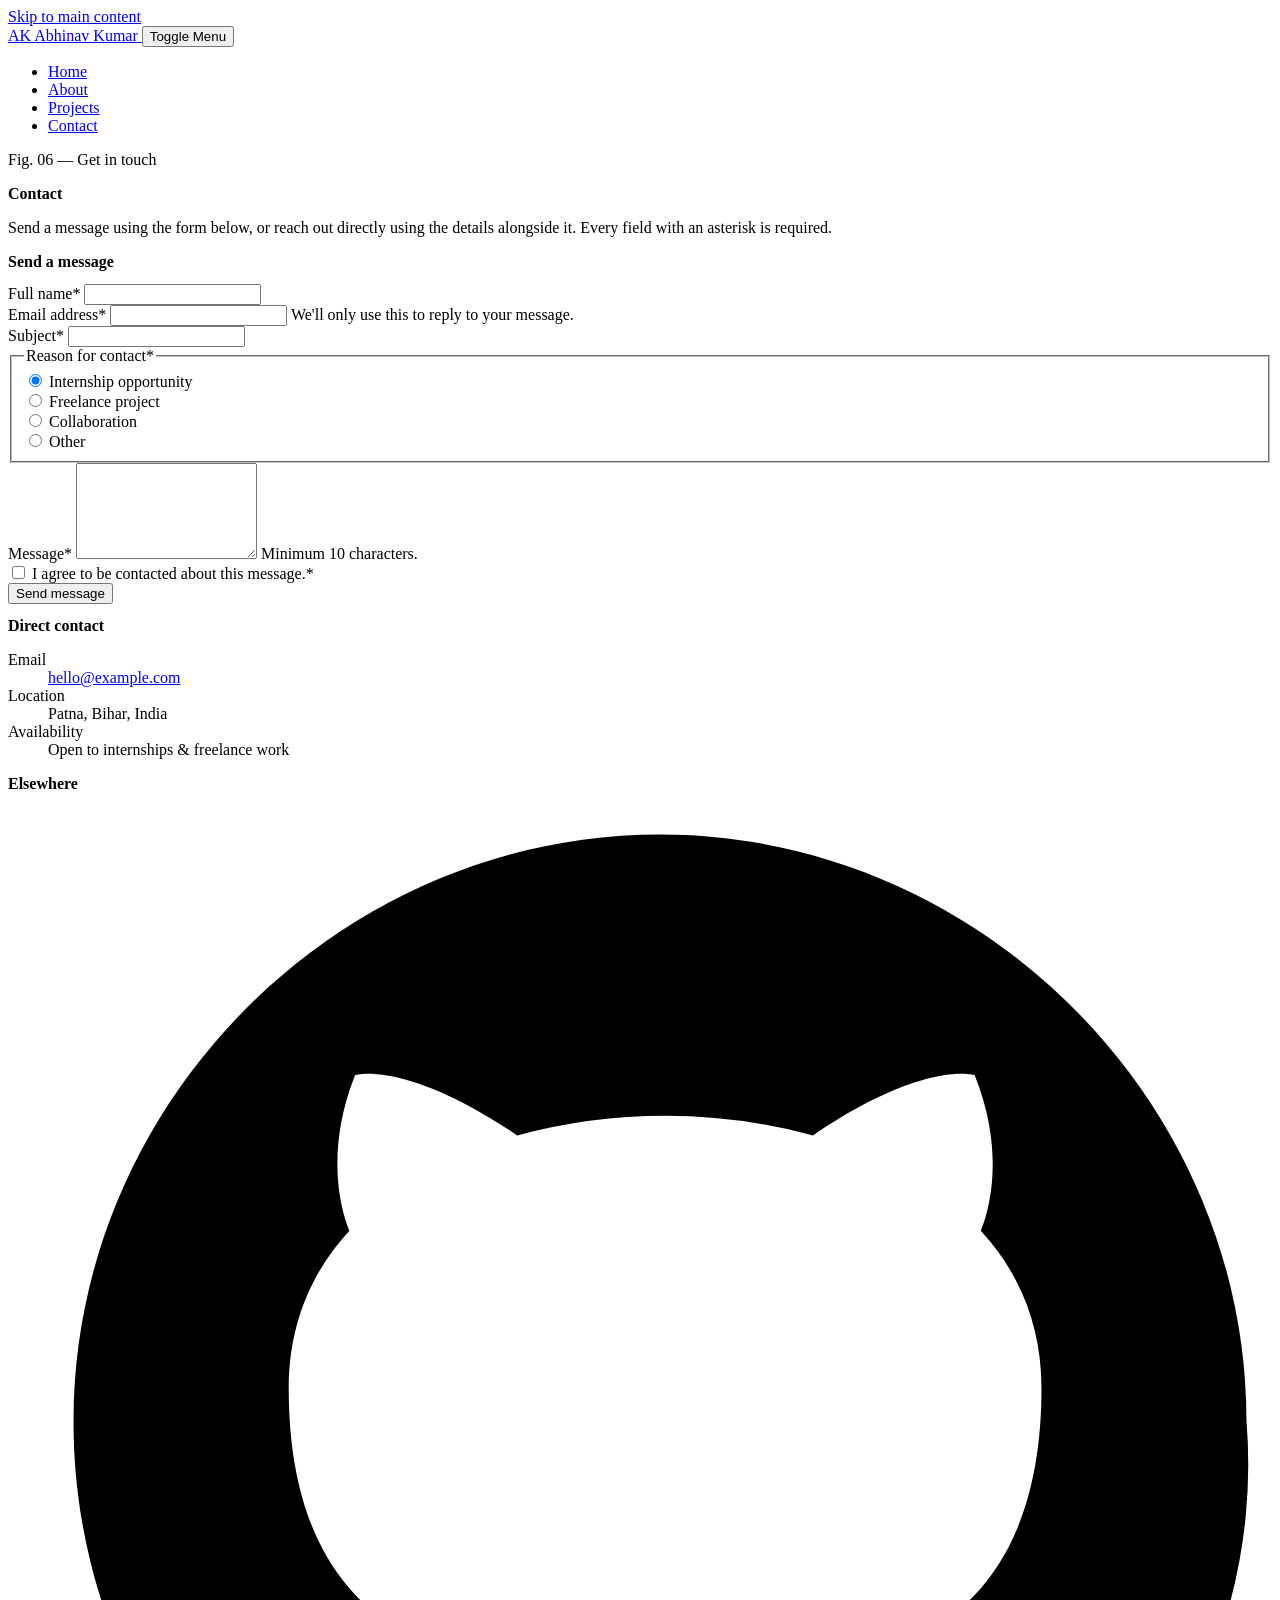
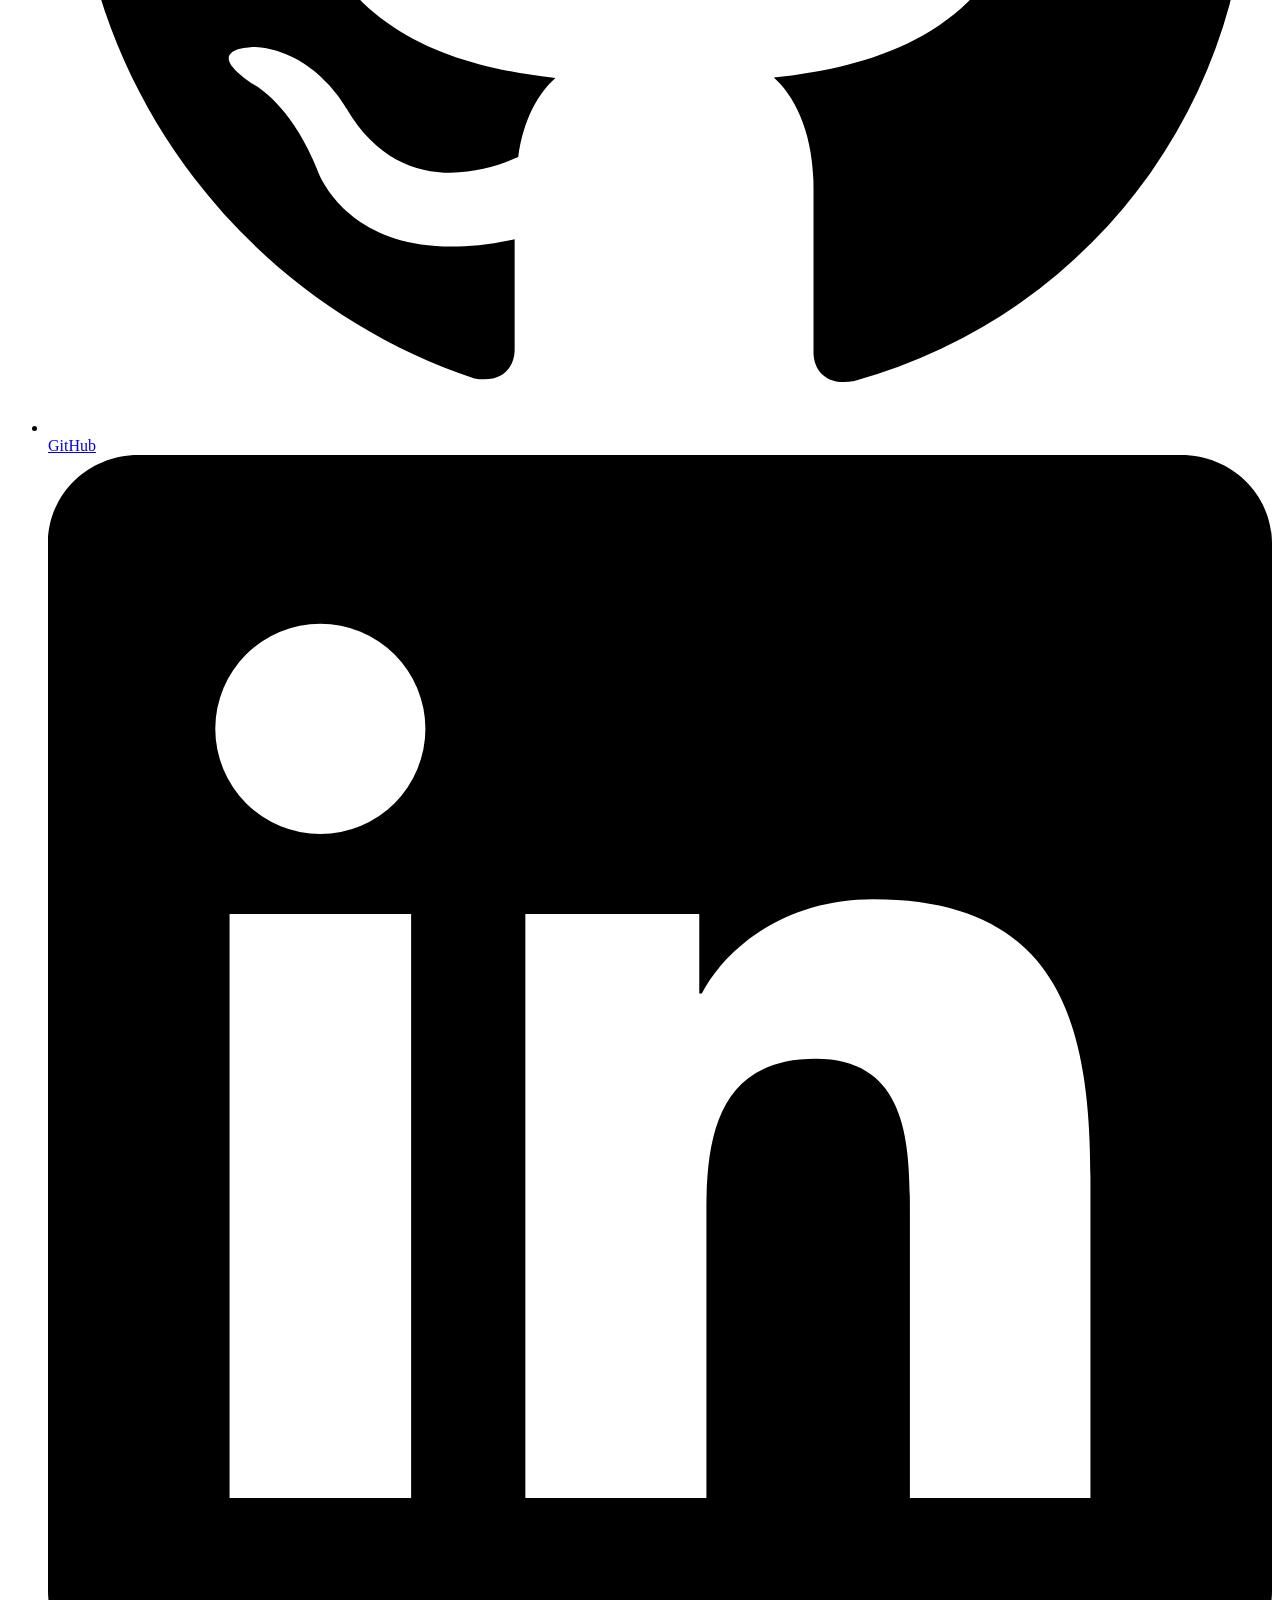
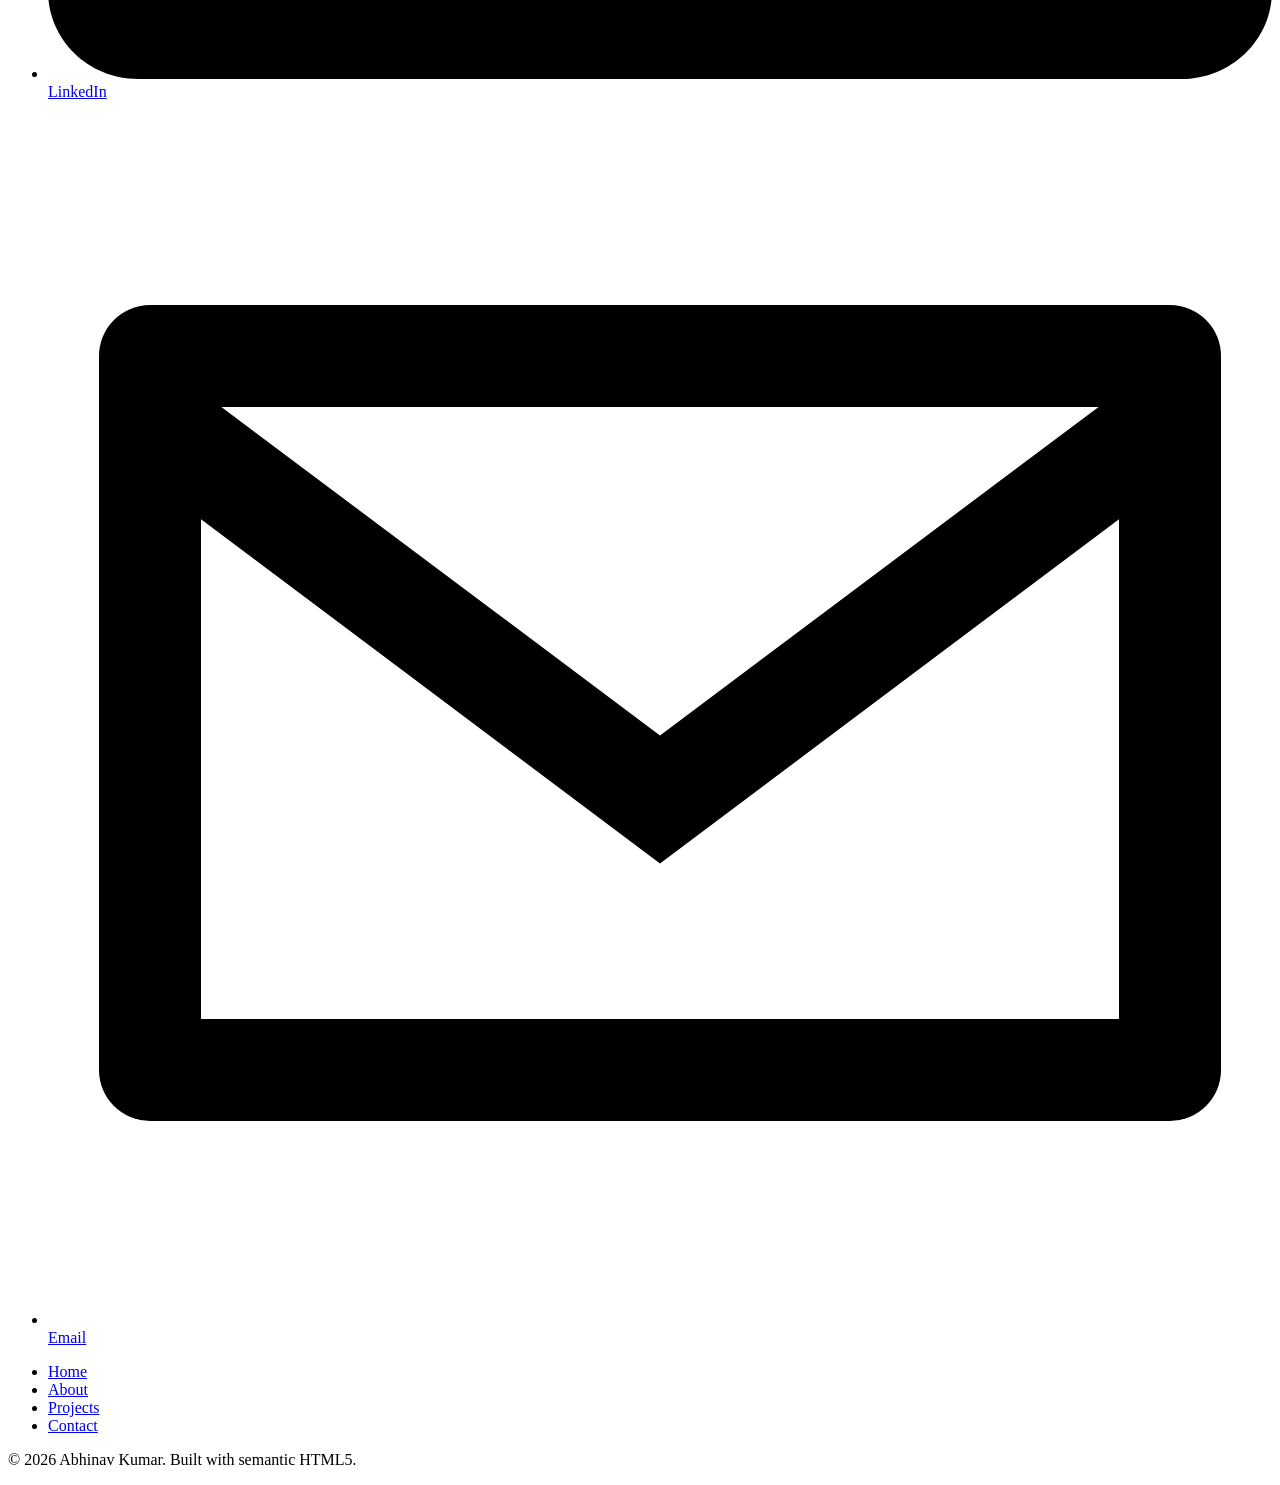
==== contact.html @ 7f0720e0 "Add files via upload" ====
<!DOCTYPE html>
<html lang="en">
<head>
  <meta charset="UTF-8">
  <meta name="viewport" content="width=device-width, initial-scale=1.0">
  <title>Contact — Abhinav Kumar</title>
  <meta name="description" content="Get in touch with Abhinav Kumar for internships, freelance work, or collaboration in the CS / AI-ML domain. Accessible contact form and direct contact details.">
  <meta name="keywords" content="contact Abhinav Kumar, hire CSE AI ML student, internship, freelance, collaboration">
  <meta name="author" content="Abhinav Kumar">
  <meta name="robots" content="index, follow">
  <link rel="canonical" href="https://example.com/contact.html">

  <meta property="og:type" content="website">
  <meta property="og:title" content="Contact — Abhinav Kumar">
  <meta property="og:description" content="Get in touch for internships, freelance work, or collaboration in the CS / AI-ML domain.">
  <meta property="og:url" content="https://example.com/contact.html">
  <meta name="twitter:card" content="summary">
  <meta name="twitter:title" content="Contact — Abhinav Kumar">
  <meta name="twitter:description" content="Get in touch for internships, freelance work, or collaboration in the CS / AI-ML domain.">

  <meta name="theme-color" content="#0F2A47">
  <link rel="icon" href="data:,">
  <link rel="preconnect" href="https://fonts.googleapis.com">
  <link rel="preconnect" href="https://fonts.gstatic.com" crossorigin>
  <link href="https://fonts.googleapis.com/css2?family=IBM+Plex+Mono:wght@400;600;700&family=IBM+Plex+Sans:wght@400;500;600&display=swap" rel="stylesheet">
  <link rel="stylesheet" href="assets/css/styles.css">
</head>
<body>
  <a class="skip-link" href="#main-content">Skip to main content</a>

  <header class="site-header">
    <div class="wrapper">
      <a class="brand" href="index.html">
        <span class="brand-mark" aria-hidden="true">AK</span>
        <span class="brand-name">Abhinav&nbsp;Kumar</span>
      </a>

      <button type="button" class="nav-toggle" aria-expanded="false" aria-controls="primary-navigation">
        <span class="visually-hidden">Toggle</span> Menu
      </button>

      <nav class="primary-nav" id="primary-navigation" aria-label="Primary">
        <ul>
          <li><a href="index.html">Home</a></li>
          <li><a href="about.html">About</a></li>
          <li><a href="projects.html">Projects</a></li>
          <li><a href="contact.html" aria-current="page">Contact</a></li>
        </ul>
      </nav>
    </div>
  </header>

  <main id="main-content">

    <section class="hero" aria-labelledby="contact-heading" style="padding-block: var(--space-5) var(--space-4);">
      <div class="wrapper">
        <p class="hero-eyebrow">Fig. 06 — Get in touch</p>
        <h1 id="contact-heading" class="hero-title" style="font-size: var(--fs-800);">Contact</h1>
        <p class="hero-lede">
          Send a message using the form below, or reach out directly using
          the details alongside it. Every field with an asterisk is
          required.
        </p>
      </div>
    </section>

    <section class="section" aria-labelledby="contact-form-heading">
      <div class="wrapper contact-layout">

        <div class="form-panel">
          <h2 id="contact-form-heading" style="font-size: var(--fs-600);">Send a message</h2>

          <!-- Live region: announces success/error summary to assistive tech -->
          <div
            id="form-status"
            class="form-status"
            role="status"
            aria-live="polite"
            tabindex="-1"
          ></div>

          <form id="contact-form" novalidate>

            <div class="field">
              <label for="full-name">Full name<span class="required-flag" aria-hidden="true">*</span></label>
              <input
                type="text"
                id="full-name"
                name="full-name"
                autocomplete="name"
                required
                aria-required="true"
                aria-describedby="full-name-error"
                data-error-required="Please enter your full name."
              >
              <span class="error-message" id="full-name-error" role="alert"></span>
            </div>

            <div class="field">
              <label for="email">Email address<span class="required-flag" aria-hidden="true">*</span></label>
              <input
                type="email"
                id="email"
                name="email"
                autocomplete="email"
                required
                aria-required="true"
                aria-describedby="email-hint email-error"
                data-error-required="Please enter your email address."
              >
              <span class="hint" id="email-hint">We'll only use this to reply to your message.</span>
              <span class="error-message" id="email-error" role="alert"></span>
            </div>

            <div class="field">
              <label for="subject">Subject<span class="required-flag" aria-hidden="true">*</span></label>
              <input
                type="text"
                id="subject"
                name="subject"
                autocomplete="off"
                required
                aria-required="true"
                aria-describedby="subject-error"
                data-error-required="Please add a short subject line."
              >
              <span class="error-message" id="subject-error" role="alert"></span>
            </div>

            <fieldset>
              <legend>Reason for contact<span class="required-flag" aria-hidden="true">*</span></legend>
              <div class="radio-row">
                <input type="radio" id="reason-internship" name="reason" value="internship" checked>
                <label for="reason-internship">Internship opportunity</label>
              </div>
              <div class="radio-row">
                <input type="radio" id="reason-freelance" name="reason" value="freelance">
                <label for="reason-freelance">Freelance project</label>
              </div>
              <div class="radio-row">
                <input type="radio" id="reason-collab" name="reason" value="collaboration">
                <label for="reason-collab">Collaboration</label>
              </div>
              <div class="radio-row">
                <input type="radio" id="reason-other" name="reason" value="other">
                <label for="reason-other">Other</label>
              </div>
            </fieldset>

            <div class="field">
              <label for="message">Message<span class="required-flag" aria-hidden="true">*</span></label>
              <textarea
                id="message"
                name="message"
                rows="6"
                required
                aria-required="true"
                minlength="10"
                aria-describedby="message-hint message-error"
                data-error-required="Please write a short message."
              ></textarea>
              <span class="hint" id="message-hint">Minimum 10 characters.</span>
              <span class="error-message" id="message-error" role="alert"></span>
            </div>

            <div class="field">
              <div class="checkbox-row">
                <input type="checkbox" id="consent" name="consent" required aria-required="true" aria-describedby="consent-error">
                <label for="consent">I agree to be contacted about this message.<span class="required-flag" aria-hidden="true">*</span></label>
              </div>
              <span class="error-message" id="consent-error" role="alert"></span>
            </div>

            <button type="submit" class="btn btn-primary">Send message</button>
          </form>
        </div>

        <aside class="contact-info" aria-labelledby="contact-info-heading">
          <h2 id="contact-info-heading" style="font-size: var(--fs-600);">Direct contact</h2>
          <dl>
            <dt>Email</dt>
            <dd><a href="mailto:hello@example.com">hello@example.com</a></dd>

            <dt>Location</dt>
            <dd>Patna, Bihar, India</dd>

            <dt>Availability</dt>
            <dd>Open to internships &amp; freelance work</dd>
          </dl>

          <h2 style="font-size: var(--fs-600); margin-top: var(--space-4);">Elsewhere</h2>
          <ul class="social-list" aria-label="Social profiles">
            <li>
              <a href="https://github.com/" aria-label="Abhinav Kumar on GitHub (opens in a new tab)" target="_blank" rel="noopener noreferrer">
                <svg viewBox="0 0 24 24" aria-hidden="true" focusable="false"><path d="M12 .5C5.73.5.5 5.73.5 12c0 5.09 3.29 9.4 7.86 10.93.58.1.79-.25.79-.56v-2.17c-3.2.7-3.87-1.36-3.87-1.36-.53-1.34-1.29-1.7-1.29-1.7-1.05-.72.08-.71.08-.71 1.17.08 1.78 1.2 1.78 1.2 1.03 1.77 2.71 1.26 3.37.96.1-.75.4-1.26.73-1.55-2.55-.29-5.23-1.27-5.23-5.68 0-1.26.45-2.29 1.19-3.09-.12-.29-.52-1.46.11-3.05 0 0 .97-.31 3.18 1.18a11.1 11.1 0 0 1 5.8 0c2.2-1.49 3.17-1.18 3.17-1.18.64 1.59.24 2.76.12 3.05.74.8 1.19 1.83 1.19 3.09 0 4.42-2.69 5.39-5.25 5.67.41.36.78 1.08.78 2.17v3.22c0 .31.21.67.8.56A10.51 10.51 0 0 0 23.5 12c0-6.27-5.23-11.5-11.5-11.5Z"/></svg>
                <span class="visually-hidden">GitHub</span>
              </a>
            </li>
            <li>
              <a href="https://www.linkedin.com/" aria-label="Abhinav Kumar on LinkedIn (opens in a new tab)" target="_blank" rel="noopener noreferrer">
                <svg viewBox="0 0 24 24" aria-hidden="true" focusable="false"><path d="M20.45 20.45h-3.55v-5.57c0-1.33-.02-3.04-1.85-3.04-1.86 0-2.14 1.45-2.14 2.94v5.67H9.36V9h3.41v1.56h.05c.47-.9 1.63-1.85 3.36-1.85 3.59 0 4.26 2.37 4.26 5.45v6.29ZM5.34 7.43a2.06 2.06 0 1 1 0-4.12 2.06 2.06 0 0 1 0 4.12ZM7.12 20.45H3.56V9h3.56v11.45ZM22.22 0H1.77C.79 0 0 .77 0 1.73v20.54C0 23.23.79 24 1.77 24h20.45c.98 0 1.78-.77 1.78-1.73V1.73C24 .77 23.2 0 22.22 0Z"/></svg>
                <span class="visually-hidden">LinkedIn</span>
              </a>
            </li>
            <li>
              <a href="mailto:hello@example.com" aria-label="Email Abhinav Kumar">
                <svg viewBox="0 0 24 24" aria-hidden="true" focusable="false"><path d="M2 4h20a1 1 0 0 1 1 1v14a1 1 0 0 1-1 1H2a1 1 0 0 1-1-1V5a1 1 0 0 1 1-1Zm1.4 2 8.6 6.44L20.6 6H3.4ZM3 8.2V18h18V8.2l-9 6.75L3 8.2Z"/></svg>
                <span class="visually-hidden">Email</span>
              </a>
            </li>
          </ul>
        </aside>

      </div>
    </section>

  </main>

  <footer class="site-footer">
    <div class="wrapper">
      <nav class="footer-nav" aria-label="Footer">
        <ul>
          <li><a href="index.html">Home</a></li>
          <li><a href="about.html">About</a></li>
          <li><a href="projects.html">Projects</a></li>
          <li><a href="contact.html">Contact</a></li>
        </ul>
      </nav>
      <p class="footer-meta">© 2026 Abhinav Kumar. Built with semantic HTML5.</p>
    </div>
  </footer>

  <script src="assets/js/main.js"></script>
</body>
</html>
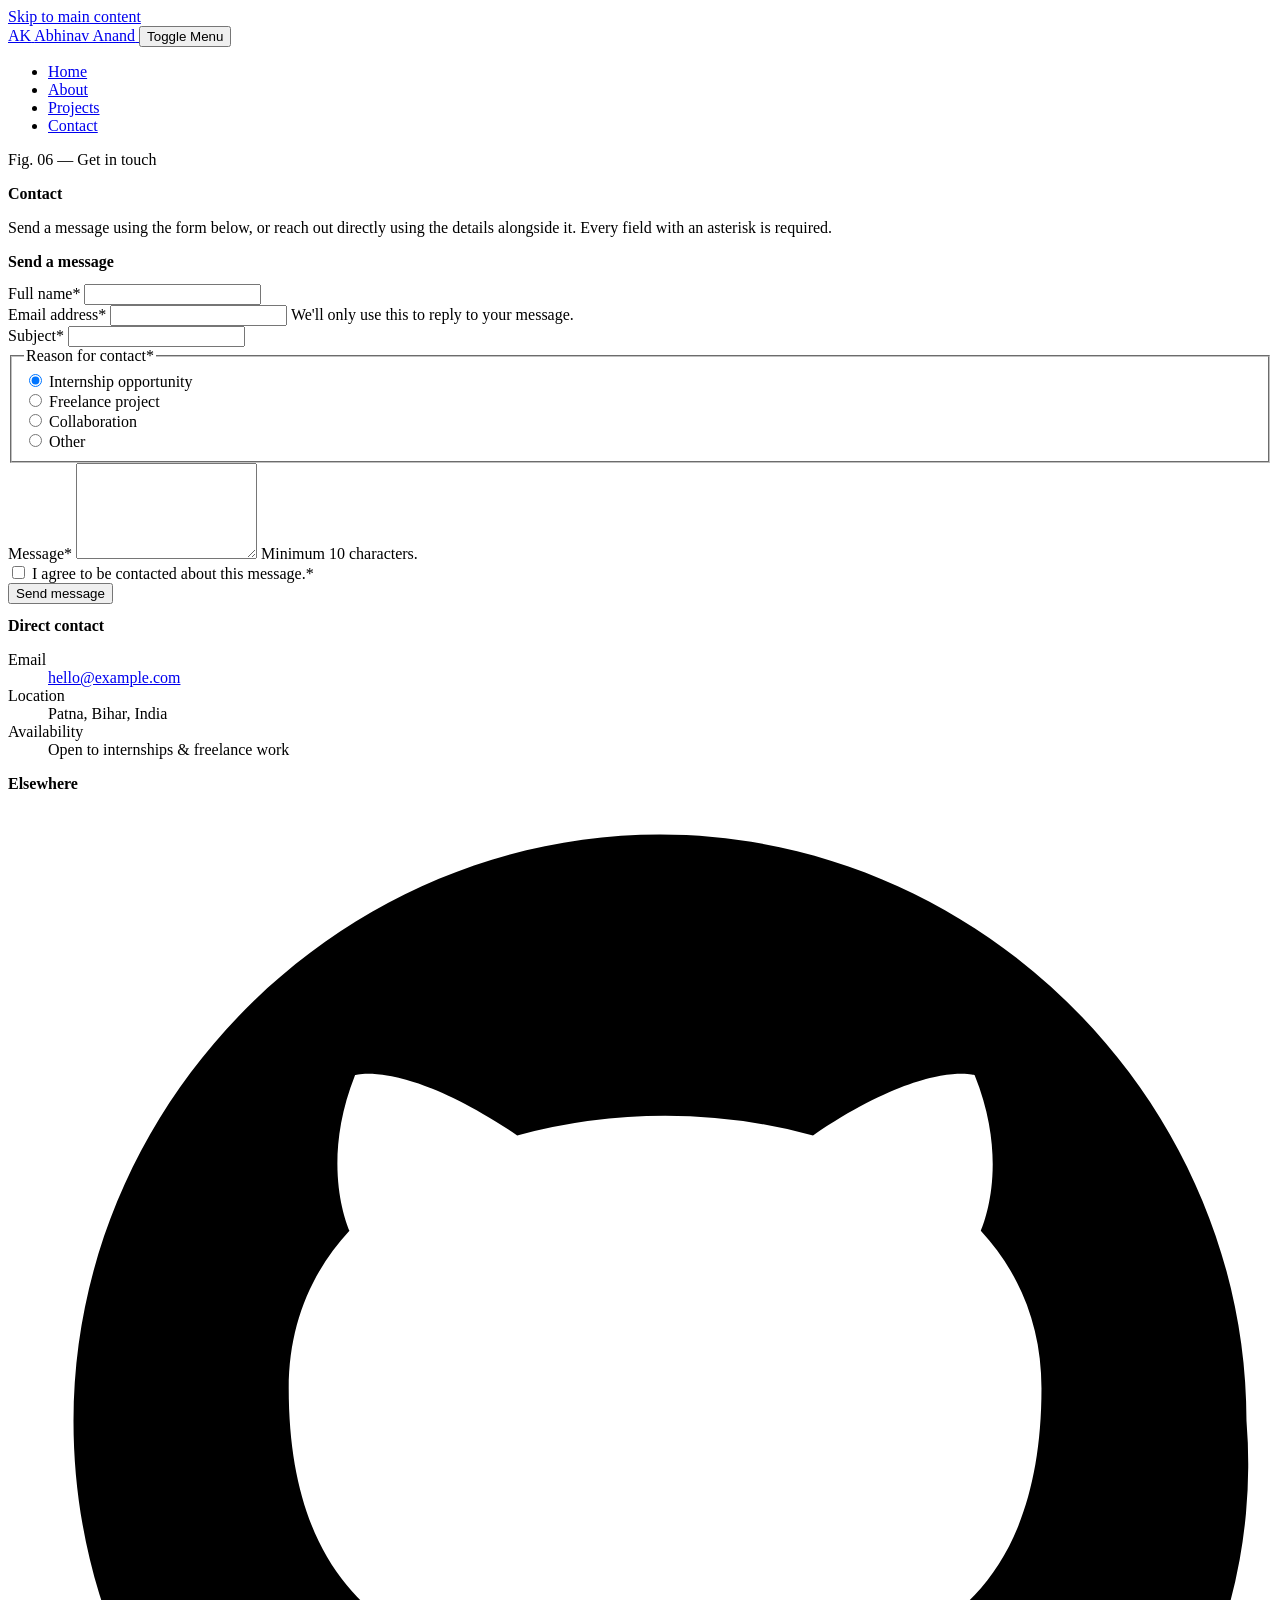
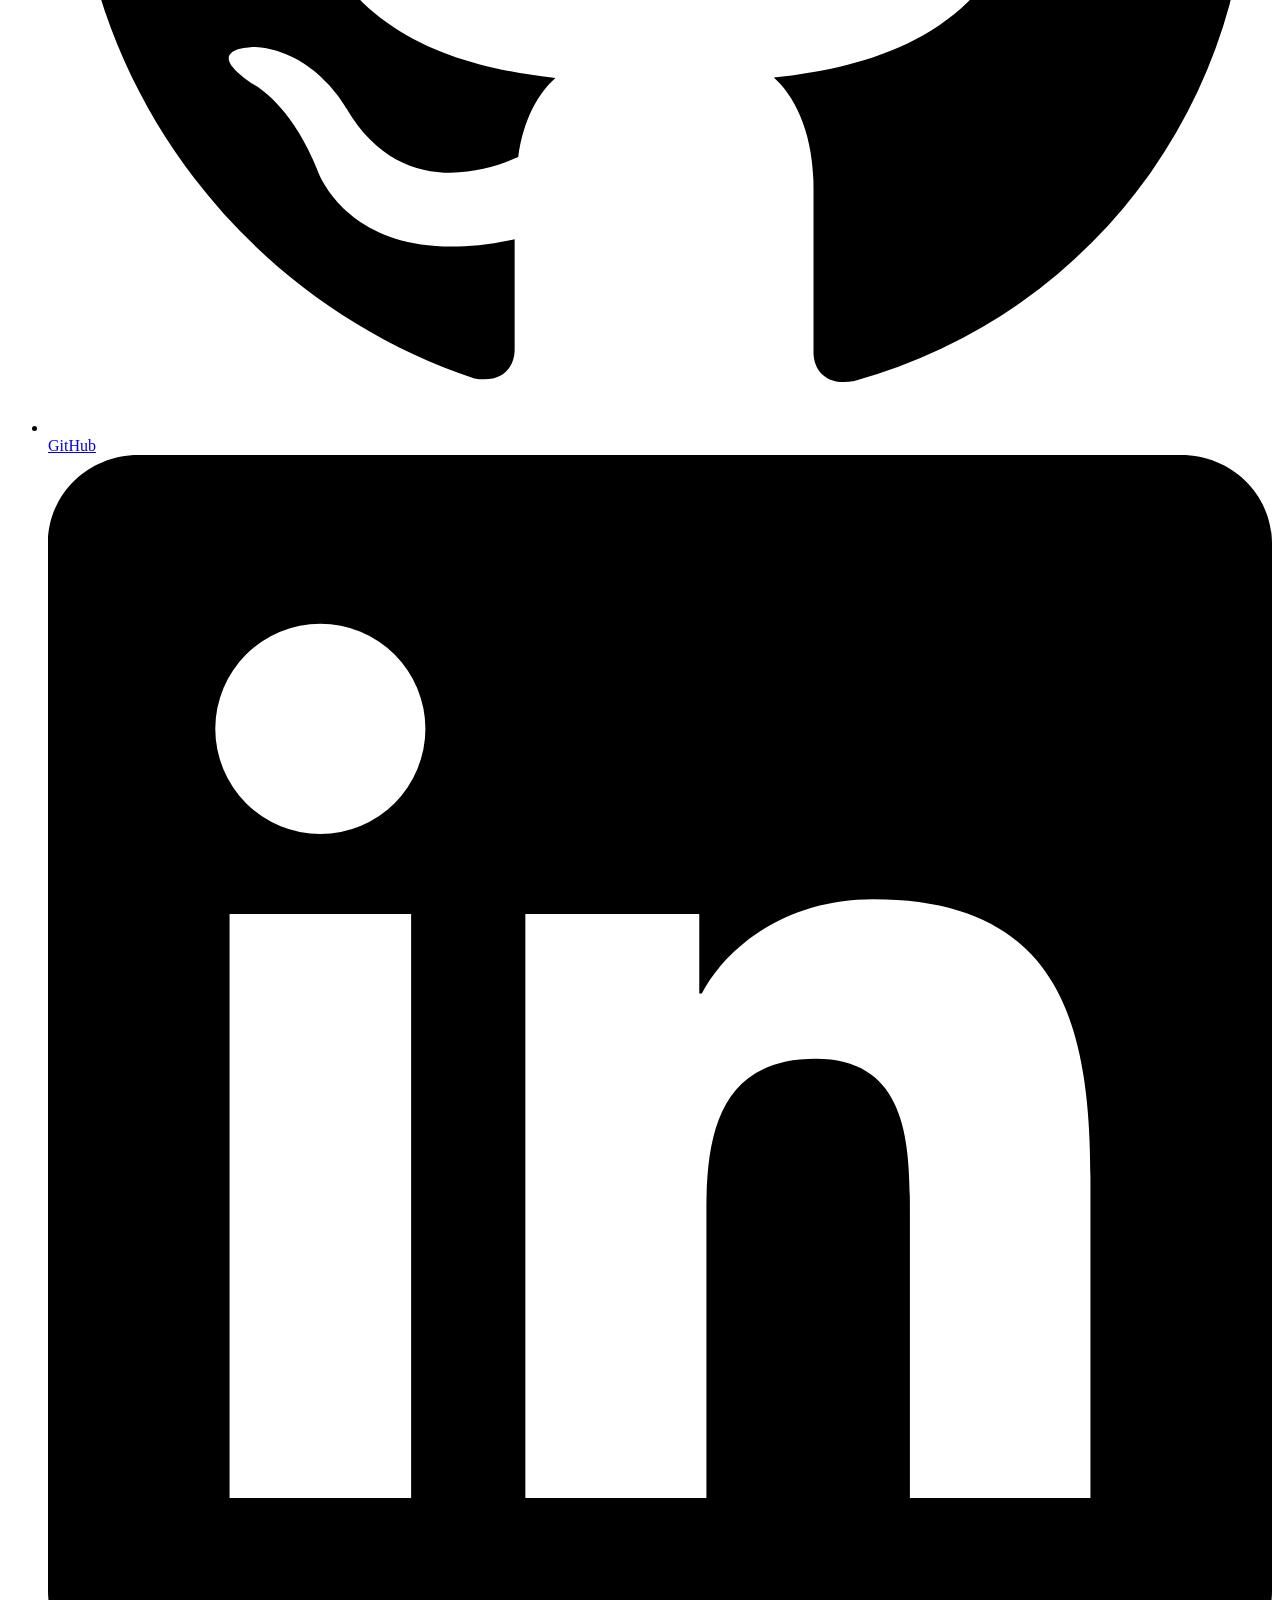
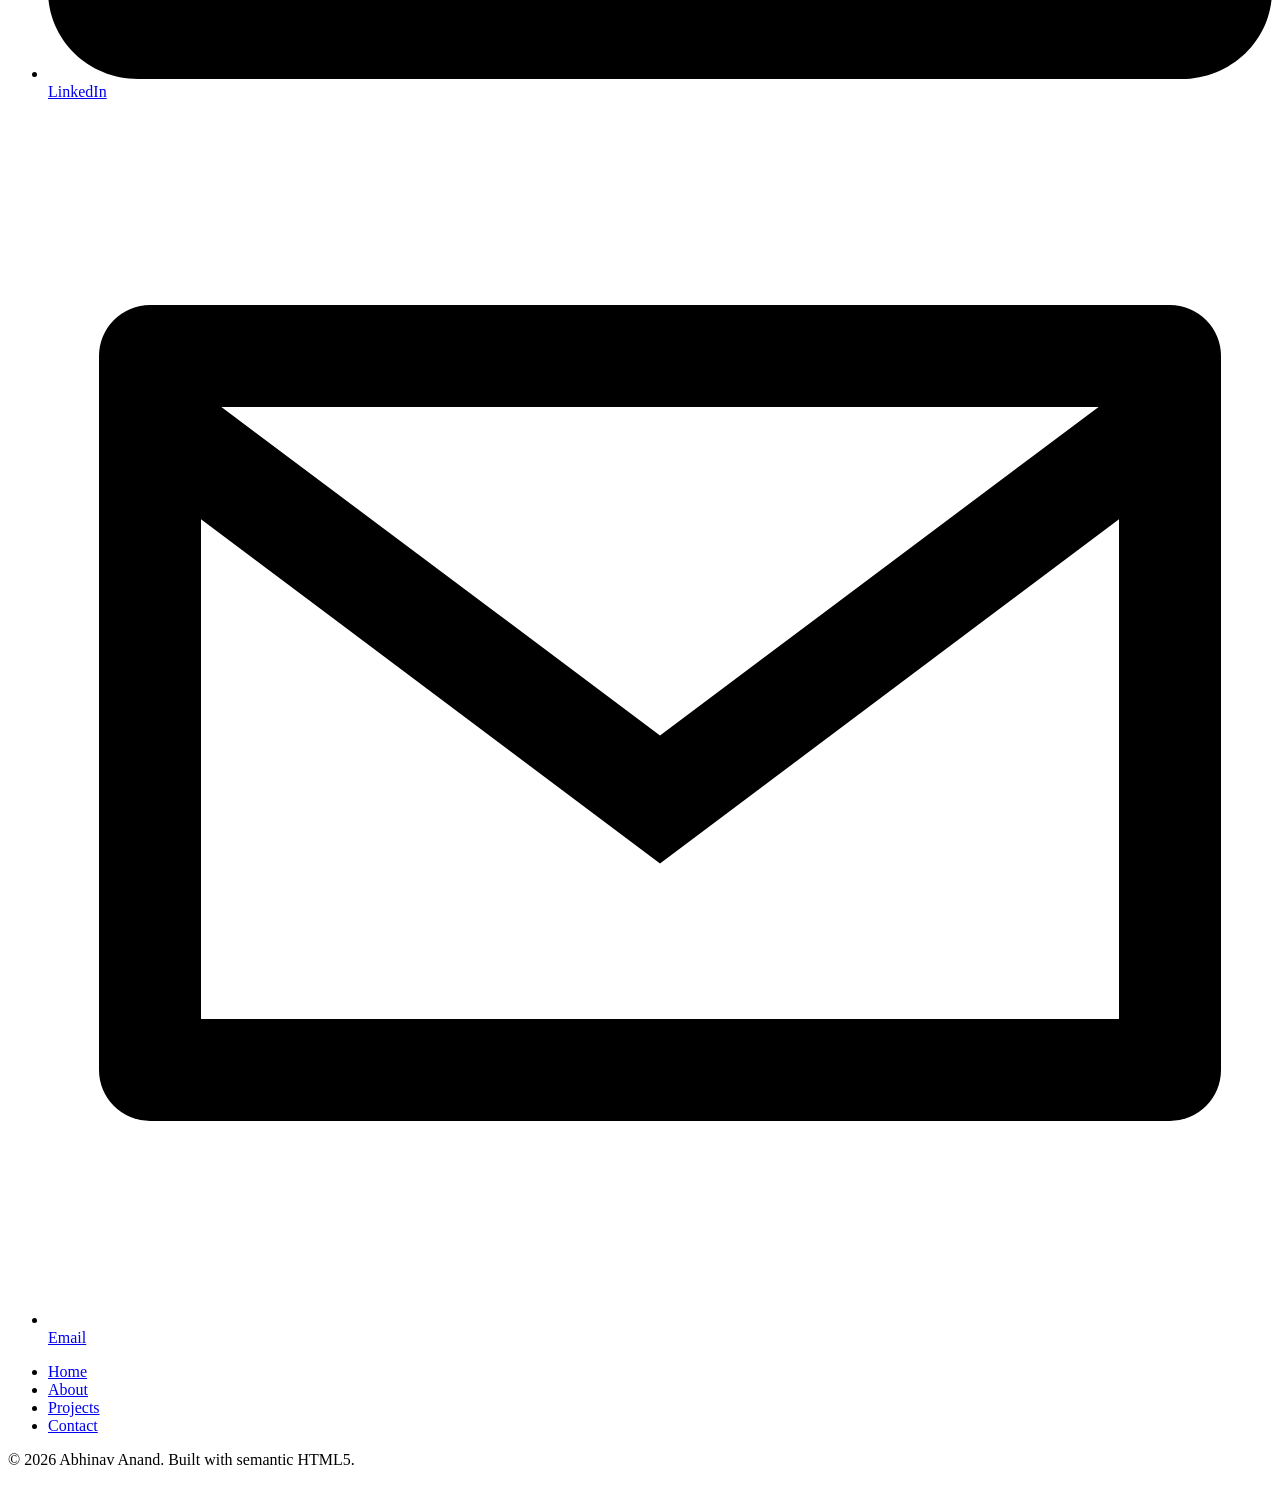
==== commit dcba07d1: "Update contact.html" ====
--- a/contact.html
+++ b/contact.html
@@ -3,19 +3,19 @@
 <head>
   <meta charset="UTF-8">
   <meta name="viewport" content="width=device-width, initial-scale=1.0">
-  <title>Contact — Abhinav Kumar</title>
-  <meta name="description" content="Get in touch with Abhinav Kumar for internships, freelance work, or collaboration in the CS / AI-ML domain. Accessible contact form and direct contact details.">
-  <meta name="keywords" content="contact Abhinav Kumar, hire CSE AI ML student, internship, freelance, collaboration">
-  <meta name="author" content="Abhinav Kumar">
+  <title>Contact — Abhinav Anand</title>
+  <meta name="description" content="Get in touch with Abhinav Anand for internships, freelance work, or collaboration in the CS / AI-ML domain. Accessible contact form and direct contact details.">
+  <meta name="keywords" content="contact Abhinav anand, hire CSE AI ML student, internship, freelance, collaboration">
+  <meta name="author" content="Abhinav Anand">
   <meta name="robots" content="index, follow">
   <link rel="canonical" href="https://example.com/contact.html">
 
   <meta property="og:type" content="website">
-  <meta property="og:title" content="Contact — Abhinav Kumar">
+  <meta property="og:title" content="Contact — Abhinav Anand">
   <meta property="og:description" content="Get in touch for internships, freelance work, or collaboration in the CS / AI-ML domain.">
   <meta property="og:url" content="https://example.com/contact.html">
   <meta name="twitter:card" content="summary">
-  <meta name="twitter:title" content="Contact — Abhinav Kumar">
+  <meta name="twitter:title" content="Contact — Abhinav Anand">
   <meta name="twitter:description" content="Get in touch for internships, freelance work, or collaboration in the CS / AI-ML domain.">
 
   <meta name="theme-color" content="#0F2A47">
@@ -32,7 +32,7 @@
     <div class="wrapper">
       <a class="brand" href="index.html">
         <span class="brand-mark" aria-hidden="true">AK</span>
-        <span class="brand-name">Abhinav&nbsp;Kumar</span>
+        <span class="brand-name">Abhinav&nbsp;Anand</span>
       </a>
 
       <button type="button" class="nav-toggle" aria-expanded="false" aria-controls="primary-navigation">
@@ -191,19 +191,19 @@
           <h2 style="font-size: var(--fs-600); margin-top: var(--space-4);">Elsewhere</h2>
           <ul class="social-list" aria-label="Social profiles">
             <li>
-              <a href="https://github.com/" aria-label="Abhinav Kumar on GitHub (opens in a new tab)" target="_blank" rel="noopener noreferrer">
+              <a href="https://github.com/" aria-label="Abhinav Anand on GitHub (opens in a new tab)" target="_blank" rel="noopener noreferrer">
                 <svg viewBox="0 0 24 24" aria-hidden="true" focusable="false"><path d="M12 .5C5.73.5.5 5.73.5 12c0 5.09 3.29 9.4 7.86 10.93.58.1.79-.25.79-.56v-2.17c-3.2.7-3.87-1.36-3.87-1.36-.53-1.34-1.29-1.7-1.29-1.7-1.05-.72.08-.71.08-.71 1.17.08 1.78 1.2 1.78 1.2 1.03 1.77 2.71 1.26 3.37.96.1-.75.4-1.26.73-1.55-2.55-.29-5.23-1.27-5.23-5.68 0-1.26.45-2.29 1.19-3.09-.12-.29-.52-1.46.11-3.05 0 0 .97-.31 3.18 1.18a11.1 11.1 0 0 1 5.8 0c2.2-1.49 3.17-1.18 3.17-1.18.64 1.59.24 2.76.12 3.05.74.8 1.19 1.83 1.19 3.09 0 4.42-2.69 5.39-5.25 5.67.41.36.78 1.08.78 2.17v3.22c0 .31.21.67.8.56A10.51 10.51 0 0 0 23.5 12c0-6.27-5.23-11.5-11.5-11.5Z"/></svg>
                 <span class="visually-hidden">GitHub</span>
               </a>
             </li>
             <li>
-              <a href="https://www.linkedin.com/" aria-label="Abhinav Kumar on LinkedIn (opens in a new tab)" target="_blank" rel="noopener noreferrer">
+              <a href="https://www.linkedin.com/" aria-label="Abhinav Anand on LinkedIn (opens in a new tab)" target="_blank" rel="noopener noreferrer">
                 <svg viewBox="0 0 24 24" aria-hidden="true" focusable="false"><path d="M20.45 20.45h-3.55v-5.57c0-1.33-.02-3.04-1.85-3.04-1.86 0-2.14 1.45-2.14 2.94v5.67H9.36V9h3.41v1.56h.05c.47-.9 1.63-1.85 3.36-1.85 3.59 0 4.26 2.37 4.26 5.45v6.29ZM5.34 7.43a2.06 2.06 0 1 1 0-4.12 2.06 2.06 0 0 1 0 4.12ZM7.12 20.45H3.56V9h3.56v11.45ZM22.22 0H1.77C.79 0 0 .77 0 1.73v20.54C0 23.23.79 24 1.77 24h20.45c.98 0 1.78-.77 1.78-1.73V1.73C24 .77 23.2 0 22.22 0Z"/></svg>
                 <span class="visually-hidden">LinkedIn</span>
               </a>
             </li>
             <li>
-              <a href="mailto:hello@example.com" aria-label="Email Abhinav Kumar">
+              <a href="mailto:hello@example.com" aria-label="Email Abhinav Anand">
                 <svg viewBox="0 0 24 24" aria-hidden="true" focusable="false"><path d="M2 4h20a1 1 0 0 1 1 1v14a1 1 0 0 1-1 1H2a1 1 0 0 1-1-1V5a1 1 0 0 1 1-1Zm1.4 2 8.6 6.44L20.6 6H3.4ZM3 8.2V18h18V8.2l-9 6.75L3 8.2Z"/></svg>
                 <span class="visually-hidden">Email</span>
               </a>
@@ -226,7 +226,7 @@
           <li><a href="contact.html">Contact</a></li>
         </ul>
       </nav>
-      <p class="footer-meta">© 2026 Abhinav Kumar. Built with semantic HTML5.</p>
+      <p class="footer-meta">© 2026 Abhinav Anand. Built with semantic HTML5.</p>
     </div>
   </footer>
 
